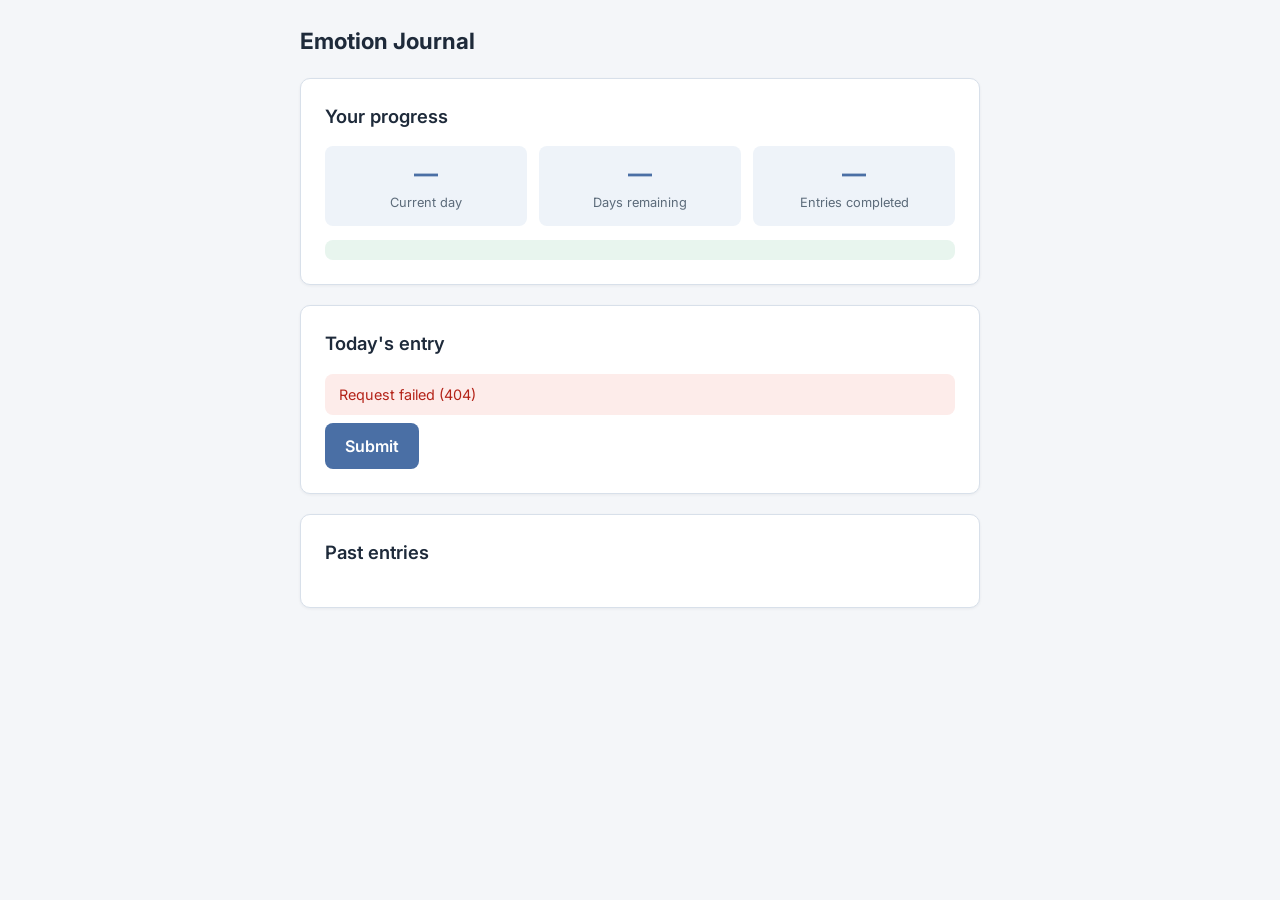
==== p1.html @ 7e6b7ffb "Add files via upload" ====
<!DOCTYPE html>
<html lang="en">
<head>
  <meta charset="UTF-8">
  <meta name="viewport" content="width=device-width, initial-scale=1.0">
  <title>Emotion Journal — Participant 1</title>
  <link rel="preconnect" href="https://fonts.googleapis.com">
  <link rel="preconnect" href="https://fonts.gstatic.com" crossorigin>
  <link href="https://fonts.googleapis.com/css2?family=Inter:wght@300;400;500;600;700&display=swap" rel="stylesheet">
  <link rel="stylesheet" href="journal.css">
</head>
<body class="journal-body" data-participant="p1">
  <div class="journal-container">
    <div class="journal-topbar">
      <div>
        <h1 style="margin:0;font-size:1.4rem;">Emotion Journal</h1>
        <span class="journal-topbar-user" id="user-label"></span>
      </div>
    </div>

    <div class="journal-card">
      <h2>Your progress</h2>
      <div class="journal-progress">
        <div class="journal-stat">
          <span class="journal-stat-value" id="stat-day">—</span>
          <span class="journal-stat-label">Current day</span>
        </div>
        <div class="journal-stat">
          <span class="journal-stat-value" id="stat-remaining">—</span>
          <span class="journal-stat-label">Days remaining</span>
        </div>
        <div class="journal-stat">
          <span class="journal-stat-value" id="stat-completed">—</span>
          <span class="journal-stat-label">Entries completed</span>
        </div>
      </div>
      <div id="study-status" class="journal-status journal-status--active"></div>
    </div>

    <div class="journal-card" id="today-card">
      <h2 id="today-heading">Today's entry</h2>
      <div id="submitted-banner" class="journal-submitted-banner" hidden></div>
      <form id="journal-form">
        <div id="questions-container"></div>
        <div id="form-message" class="journal-form-message" hidden></div>
        <div class="journal-actions">
          <button type="submit" id="submit-btn" class="journal-btn journal-btn--primary">Submit</button>
        </div>
      </form>
    </div>

    <div class="journal-card">
      <h2>Past entries</h2>
      <div id="history-calendar"></div>
      <div id="history-detail" class="journal-history-detail" hidden></div>
    </div>
  </div>
  <script type="module" src="app.js"></script>
</body>
</html>
---- journal.css ----
/* Emotion Journal — standalone styles (does not modify main Photon site) */

:root {
  --journal-primary: #4a6fa5;
  --journal-primary-dark: #3a5880;
  --journal-bg: #f4f6f9;
  --journal-surface: #ffffff;
  --journal-border: #d8e0ea;
  --journal-text: #1e2a3a;
  --journal-muted: #5c6b7a;
  --journal-success: #2d8a5e;
  --journal-warning: #c47d1a;
  --journal-radius: 10px;
  --journal-font: 'Inter', -apple-system, BlinkMacSystemFont, sans-serif;
}

*,
*::before,
*::after {
  box-sizing: border-box;
}

body.journal-body {
  margin: 0;
  font-family: var(--journal-font);
  font-size: 16px;
  line-height: 1.5;
  color: var(--journal-text);
  background: var(--journal-bg);
  min-height: 100vh;
}

.journal-container {
  max-width: 720px;
  margin: 0 auto;
  padding: 24px 20px 48px;
}

.journal-container--wide {
  max-width: 1100px;
}

.journal-header {
  margin-bottom: 28px;
}

.journal-header h1 {
  margin: 0 0 6px;
  font-size: 1.75rem;
  font-weight: 700;
  color: var(--journal-primary-dark);
}

.journal-header p {
  margin: 0;
  color: var(--journal-muted);
}

.journal-card {
  background: var(--journal-surface);
  border: 1px solid var(--journal-border);
  border-radius: var(--journal-radius);
  padding: 24px;
  margin-bottom: 20px;
  box-shadow: 0 1px 3px rgba(30, 42, 58, 0.06);
}

.journal-card h2 {
  margin: 0 0 16px;
  font-size: 1.15rem;
  font-weight: 600;
}

.journal-progress {
  display: grid;
  grid-template-columns: repeat(3, 1fr);
  gap: 12px;
  margin-bottom: 4px;
}

.journal-progress--admin {
  grid-template-columns: repeat(2, 1fr);
}

.journal-stat {
  text-align: center;
  padding: 14px 10px;
  background: #eef3f9;
  border-radius: 8px;
}

.journal-stat-value {
  display: block;
  font-size: 1.5rem;
  font-weight: 700;
  color: var(--journal-primary);
  line-height: 1.2;
}

.journal-stat-label {
  display: block;
  font-size: 0.8rem;
  color: var(--journal-muted);
  margin-top: 4px;
}

.journal-status {
  margin-top: 14px;
  padding: 10px 14px;
  border-radius: 8px;
  font-size: 0.9rem;
}

.journal-status--active {
  background: #e8f5ee;
  color: var(--journal-success);
}

.journal-status--plain {
  background: transparent;
  padding-left: 0;
  padding-right: 0;
  color: var(--journal-primary);
}

.journal-status--warning {
  background: #fef6e8;
  color: var(--journal-warning);
}

.journal-status--ended {
  background: #f0f0f0;
  color: var(--journal-muted);
}

.journal-field {
  margin-bottom: 22px;
}

.journal-field label,
.journal-field-label {
  display: block;
  font-weight: 500;
  margin-bottom: 8px;
}

.journal-required {
  color: #b42318;
  font-weight: 600;
}

.journal-choice-list {
  display: flex;
  flex-direction: column;
  gap: 10px;
}

.journal-choice-row {
  display: flex;
  align-items: flex-start;
  gap: 10px;
  font-size: 0.95rem;
  line-height: 1.4;
  cursor: pointer;
}

.journal-choice-text {
  font-weight: 300;
}

.journal-choice-row input {
  margin-top: 3px;
  flex-shrink: 0;
  accent-color: var(--journal-primary);
}

.journal-other-input {
  width: 100%;
  margin-top: 10px;
  padding: 10px 12px;
  border: 1px solid var(--journal-border);
  border-radius: 8px;
  font: inherit;
}

.journal-field--hidden {
  display: none;
}

.journal-field .journal-hint {
  display: block;
  font-size: 0.85rem;
  color: var(--journal-muted);
  margin-top: 4px;
}

.journal-field input[type="text"],
.journal-field input[type="password"],
.journal-field textarea,
.journal-field select {
  width: 100%;
  padding: 10px 12px;
  border: 1px solid var(--journal-border);
  border-radius: 8px;
  font: inherit;
  color: inherit;
  background: #fff;
}

.journal-field textarea {
  min-height: 88px;
  resize: vertical;
}

.journal-scale {
  display: flex;
  flex-wrap: wrap;
  gap: 8px;
  align-items: center;
}

.journal-scale-labels {
  display: flex;
  justify-content: space-between;
  width: 100%;
  font-size: 0.8rem;
  color: var(--journal-muted);
  margin-top: 6px;
}

.journal-scale-btn {
  flex: 1;
  min-width: 36px;
  max-width: 48px;
  padding: 10px 0;
  border: 1px solid var(--journal-border);
  border-radius: 8px;
  background: #fff;
  font: inherit;
  font-weight: 500;
  cursor: pointer;
  transition: background 0.15s, border-color 0.15s;
}

.journal-scale-btn:hover {
  border-color: var(--journal-primary);
}

.journal-scale-btn.selected {
  background: var(--journal-primary);
  border-color: var(--journal-primary);
  color: #fff;
}

.journal-yesno {
  display: flex;
  gap: 10px;
}

.journal-yesno-btn {
  flex: 1;
  padding: 10px;
  border: 1px solid var(--journal-border);
  border-radius: 8px;
  background: #fff;
  font: inherit;
  font-weight: 300;
  cursor: pointer;
}

.journal-yesno-btn.selected {
  background: var(--journal-primary);
  border-color: var(--journal-primary);
  color: #fff;
}

.journal-btn {
  display: inline-flex;
  align-items: center;
  justify-content: center;
  gap: 8px;
  padding: 11px 20px;
  border: none;
  border-radius: 8px;
  font: inherit;
  font-weight: 600;
  cursor: pointer;
  transition: opacity 0.15s;
}

.journal-btn:disabled {
  opacity: 0.55;
  cursor: not-allowed;
}

.journal-btn--primary {
  background: var(--journal-primary);
  color: #fff;
}

.journal-btn--primary:hover:not(:disabled) {
  background: var(--journal-primary-dark);
}

.journal-btn--secondary {
  background: #eef3f9;
  color: var(--journal-primary-dark);
}

.journal-btn--ghost {
  background: transparent;
  color: var(--journal-muted);
  padding: 8px 12px;
}

.journal-actions {
  display: flex;
  gap: 12px;
  flex-wrap: wrap;
  margin-top: 8px;
}

.journal-error {
  padding: 10px 14px;
  background: #fdecea;
  color: #b42318;
  border-radius: 8px;
  font-size: 0.9rem;
  margin-bottom: 16px;
}

.journal-success {
  padding: 10px 14px;
  background: #e8f5ee;
  color: var(--journal-success);
  border-radius: 8px;
  font-size: 0.9rem;
  margin-bottom: 16px;
}

.journal-topbar {
  display: flex;
  justify-content: space-between;
  align-items: center;
  margin-bottom: 20px;
  flex-wrap: wrap;
  gap: 10px;
}

.journal-topbar-user {
  font-size: 0.9rem;
  color: var(--journal-muted);
}

.journal-history-item {
  border-bottom: 1px solid var(--journal-border);
  padding: 16px 0;
}

.journal-history-item:last-child {
  border-bottom: none;
  padding-bottom: 0;
}

.journal-history-date {
  font-weight: 600;
  margin-bottom: 10px;
  color: var(--journal-primary-dark);
}

.journal-history-answer {
  margin-bottom: 8px;
  font-size: 0.92rem;
}

.journal-history-answer strong {
  display: block;
  font-weight: 500;
  color: var(--journal-muted);
  font-size: 0.82rem;
  margin-bottom: 2px;
}

.journal-empty {
  text-align: center;
  color: var(--journal-muted);
  padding: 24px 0;
}

.journal-login-select {
  width: 100%;
  padding: 10px 12px;
  border: 1px solid var(--journal-border);
  border-radius: 8px;
  font: inherit;
  background: #fff;
}

/* Admin table */
.journal-table-wrap {
  overflow-x: auto;
}

.journal-table {
  width: 100%;
  border-collapse: collapse;
  font-size: 0.88rem;
}

.journal-table th,
.journal-table td {
  border: 1px solid var(--journal-border);
  padding: 10px 12px;
  text-align: left;
  vertical-align: top;
}

.journal-table th {
  background: #eef3f9;
  font-weight: 600;
  white-space: nowrap;
}

.journal-table td {
  max-width: 220px;
  word-break: break-word;
}

.journal-participant-block {
  margin-bottom: 32px;
}

.journal-participant-block h3 {
  margin: 0 0 12px;
  font-size: 1.05rem;
}

.journal-badge {
  display: inline-block;
  padding: 2px 8px;
  border-radius: 999px;
  font-size: 0.78rem;
  font-weight: 600;
  background: #eef3f9;
  color: var(--journal-primary);
  margin-left: 8px;
}

.journal-form-message {
  margin-top: 8px;
}

.journal-form-message.journal-success,
.journal-form-message.journal-error {
  margin-bottom: 0;
}

.journal-submitted-banner {
  padding: 10px 14px;
  background: #e8f5ee;
  color: var(--journal-success);
  border-radius: 8px;
  font-size: 0.9rem;
  margin-bottom: 16px;
}

/* Calendar past entries */
.journal-cal-month {
  margin-bottom: 28px;
}

.journal-cal-month:last-child {
  margin-bottom: 0;
}

.journal-cal-month-title {
  font-weight: 600;
  font-size: 1rem;
  margin-bottom: 12px;
  color: var(--journal-primary-dark);
}

.journal-cal-weekdays {
  display: grid;
  grid-template-columns: repeat(7, 1fr);
  gap: 4px;
  margin-bottom: 6px;
  text-align: center;
  font-size: 0.75rem;
  font-weight: 500;
  color: var(--journal-muted);
}

.journal-cal-grid {
  display: grid;
  grid-template-columns: repeat(7, 1fr);
  gap: 4px;
}

.journal-cal-cell {
  aspect-ratio: 1;
  min-height: 36px;
  border: 1px solid var(--journal-border);
  border-radius: 8px;
  background: #fff;
  font: inherit;
  font-size: 0.88rem;
  color: var(--journal-muted);
  cursor: default;
  padding: 0;
}

.journal-cal-cell--empty {
  border: none;
  background: transparent;
}

.journal-cal-cell--out {
  opacity: 0.35;
  background: #fafafa;
}

.journal-cal-cell--past:not(.journal-cal-cell--has-entry) {
  background: #f8f9fb;
}

.journal-cal-cell--has-entry {
  background: #dce8f8;
  color: var(--journal-primary-dark);
  font-weight: 600;
  cursor: pointer;
}

.journal-cal-cell--today {
  box-shadow: inset 0 0 0 2px var(--journal-primary);
}

.journal-cal-cell--has-entry:hover:not(:disabled) {
  background: #c8daf4;
}

.journal-cal-cell--selected {
  background: var(--journal-primary) !important;
  border-color: var(--journal-primary);
  color: #fff !important;
}

.journal-cal-cell:disabled {
  cursor: default;
}

.journal-history-detail {
  margin-top: 20px;
  padding-top: 20px;
  border-top: 1px solid var(--journal-border);
}

.journal-history-detail-header {
  font-weight: 600;
  margin-bottom: 14px;
  color: var(--journal-primary-dark);
}

.journal-link-list {
  list-style: none;
  padding: 0;
  margin: 0;
}

.journal-link-list li {
  margin-bottom: 10px;
}

.journal-link-list a {
  color: var(--journal-primary);
  font-weight: 500;
  text-decoration: underline;
  text-underline-offset: 2px;
}

@media (max-width: 560px) {
  .journal-progress,
  .journal-progress--admin {
    grid-template-columns: 1fr;
  }

  .journal-container {
    padding: 16px 14px 40px;
  }
}
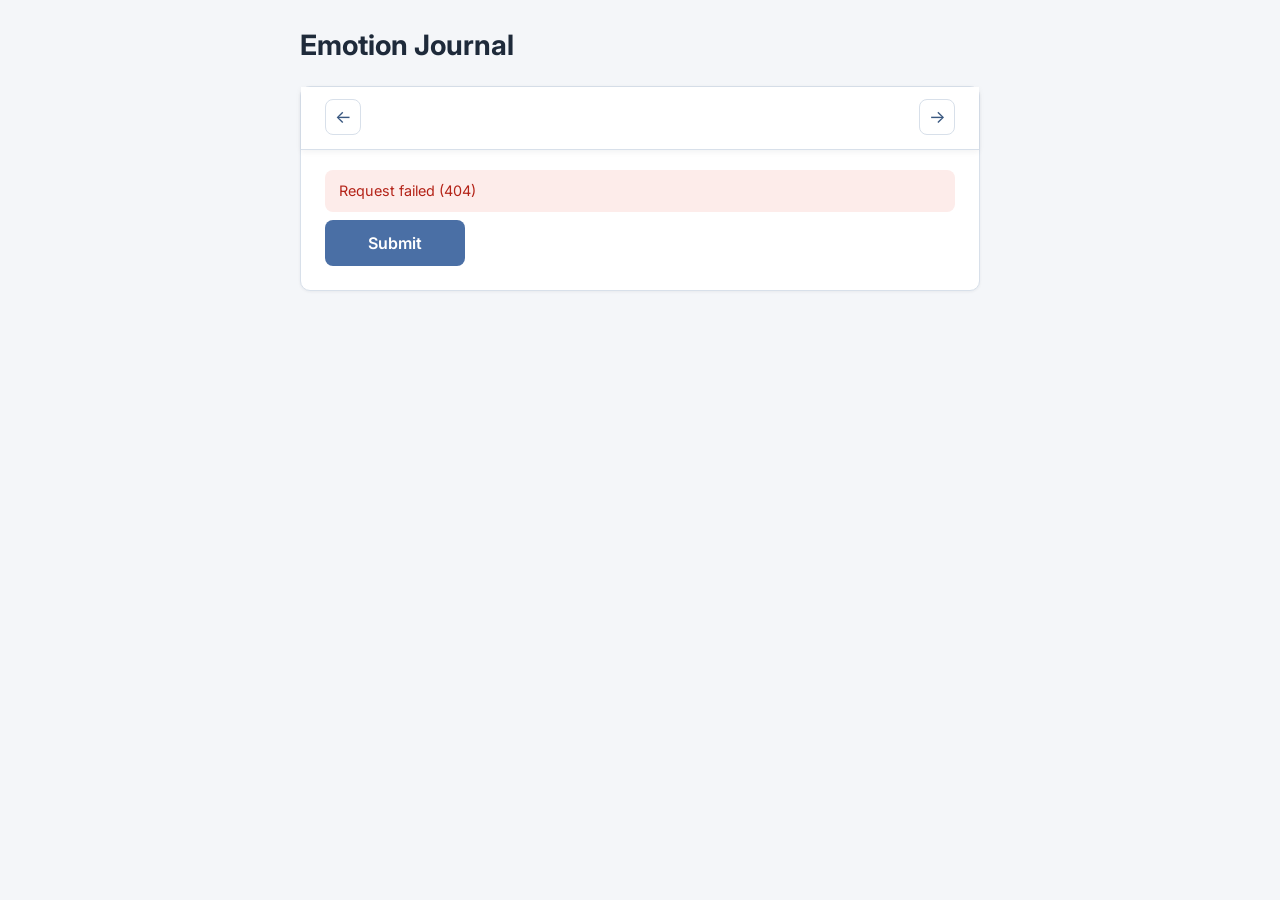
==== commit 08b35c3b: "Add files via upload" ====
--- a/p1.html
+++ b/p1.html
@@ -18,28 +18,16 @@
       </div>
     </div>
 
-    <div class="journal-card">
-      <h2>Your progress</h2>
-      <div class="journal-progress">
-        <div class="journal-stat">
-          <span class="journal-stat-value" id="stat-day">—</span>
-          <span class="journal-stat-label">Current day</span>
-        </div>
-        <div class="journal-stat">
-          <span class="journal-stat-value" id="stat-remaining">—</span>
-          <span class="journal-stat-label">Days remaining</span>
-        </div>
-        <div class="journal-stat">
-          <span class="journal-stat-value" id="stat-completed">—</span>
-          <span class="journal-stat-label">Entries completed</span>
-        </div>
+    <div class="journal-card" id="entry-card">
+      <div class="journal-timeline-wrap">
+        <button type="button" id="timeline-prev" class="journal-timeline-arrow" aria-label="Previous week">←</button>
+        <div id="timeline-strip" class="journal-timeline-strip"></div>
+        <button type="button" id="timeline-next" class="journal-timeline-arrow" aria-label="Next week">→</button>
       </div>
-      <div id="study-status" class="journal-status journal-status--active"></div>
-    </div>
 
-    <div class="journal-card" id="today-card">
-      <h2 id="today-heading">Today's entry</h2>
+      <p id="entry-date-label" class="journal-entry-date-label"></p>
       <div id="submitted-banner" class="journal-submitted-banner" hidden></div>
+
       <form id="journal-form">
         <div id="questions-container"></div>
         <div id="form-message" class="journal-form-message" hidden></div>
@@ -48,12 +36,6 @@
         </div>
       </form>
     </div>
-
-    <div class="journal-card">
-      <h2>Past entries</h2>
-      <div id="history-calendar"></div>
-      <div id="history-detail" class="journal-history-detail" hidden></div>
-    </div>
   </div>
   <script type="module" src="app.js"></script>
 </body>
--- a/journal.css
+++ b/journal.css
@@ -63,6 +63,7 @@
   padding: 24px;
   margin-bottom: 20px;
   box-shadow: 0 1px 3px rgba(30, 42, 58, 0.06);
+  overflow: visible;
 }
 
 .journal-card h2 {
@@ -134,7 +135,7 @@
 }
 
 .journal-field {
-  margin-bottom: 22px;
+  margin-bottom: 36px;
 }
 
 .journal-field label,
@@ -152,16 +153,23 @@
 .journal-choice-list {
   display: flex;
   flex-direction: column;
-  gap: 10px;
-}
-
+  gap: 0;
+}
+
+label.journal-choice-row,
 .journal-choice-row {
   display: flex;
   align-items: flex-start;
   gap: 10px;
+  margin: 0 0 20px;
+  padding: 0;
   font-size: 0.95rem;
   line-height: 1.4;
   cursor: pointer;
+}
+
+.journal-choice-row:last-child {
+  margin-bottom: 0;
 }
 
 .journal-choice-text {
@@ -307,6 +315,22 @@
   color: var(--journal-primary-dark);
 }
 
+.journal-btn--danger {
+  background: #fff;
+  color: #b42318;
+  border: 1px solid #f5c2c0;
+}
+
+.journal-btn--danger:hover:not(:disabled) {
+  background: #fdecea;
+}
+
+.journal-btn--small {
+  padding: 6px 12px;
+  font-size: 0.82rem;
+  font-weight: 500;
+}
+
 .journal-btn--ghost {
   background: transparent;
   color: var(--journal-muted);
@@ -464,7 +488,143 @@
   margin-bottom: 16px;
 }
 
-/* Calendar past entries */
+/* Study timeline strip */
+.journal-timeline-wrap {
+  position: -webkit-sticky;
+  position: sticky;
+  top: 0;
+  z-index: 20;
+  display: flex;
+  align-items: stretch;
+  gap: 8px;
+  margin: -24px -24px 20px;
+  padding: 12px 24px 14px;
+  background: var(--journal-surface);
+  border-bottom: 1px solid var(--journal-border);
+  box-shadow: 0 2px 6px rgba(30, 42, 58, 0.06);
+}
+
+.journal-timeline-arrow {
+  flex-shrink: 0;
+  width: 36px;
+  min-height: 36px;
+  border: 1px solid var(--journal-border);
+  border-radius: 8px;
+  background: #fff;
+  color: var(--journal-primary-dark);
+  font: inherit;
+  font-size: 1.1rem;
+  cursor: pointer;
+  -webkit-tap-highlight-color: transparent;
+  touch-action: manipulation;
+}
+
+.journal-timeline-arrow:disabled {
+  opacity: 0.35;
+  cursor: not-allowed;
+}
+
+.journal-timeline-strip {
+  flex: 1;
+  display: grid;
+  grid-template-columns: repeat(7, minmax(0, 1fr));
+  gap: 6px;
+  min-width: 0;
+}
+
+.journal-timeline-day {
+  position: relative;
+  display: flex;
+  flex-direction: column;
+  align-items: center;
+  justify-content: center;
+  gap: 3px;
+  padding: 10px 4px 12px;
+  border: 2px solid var(--journal-border);
+  border-radius: 8px;
+  background: #fff;
+  font: inherit;
+  cursor: pointer;
+  min-height: 84px;
+  -webkit-tap-highlight-color: transparent;
+  touch-action: manipulation;
+}
+
+.journal-timeline-weekday {
+  display: block;
+  font-size: 0.75rem;
+  font-weight: 600;
+  line-height: 1.1;
+  text-align: center;
+  letter-spacing: 0.02em;
+  color: var(--journal-muted);
+}
+
+.journal-timeline-date {
+  display: block;
+  font-size: 1.05rem;
+  font-weight: 700;
+  line-height: 1.1;
+  text-align: center;
+}
+
+.journal-timeline-study-day {
+  display: block;
+  font-size: 0.65rem;
+  color: var(--journal-muted);
+  line-height: 1;
+  margin-top: 1px;
+}
+
+.journal-timeline-check {
+  display: block;
+  font-size: 0.95rem;
+  font-weight: 700;
+  line-height: 1;
+  margin-top: 2px;
+  color: var(--journal-success);
+}
+
+.journal-timeline-day--has-entry {
+  background: #c8e6d4;
+  border-color: #9fd4b0;
+}
+
+.journal-timeline-day--has-entry .journal-timeline-check {
+  color: #1f7a4f;
+}
+
+.journal-timeline-day--today:not(.journal-timeline-day--selected) {
+  border-color: var(--journal-primary);
+}
+
+.journal-timeline-day--today.journal-timeline-day--has-entry:not(.journal-timeline-day--selected) {
+  border-color: var(--journal-success);
+}
+
+.journal-timeline-day--selected {
+  background: #fff;
+  border: 3px solid var(--journal-primary);
+  color: var(--journal-text);
+}
+
+.journal-timeline-day--has-entry.journal-timeline-day--selected {
+  background: #c8e6d4;
+  border: 3px solid var(--journal-primary);
+}
+
+.journal-timeline-day--future {
+  opacity: 0.45;
+}
+
+.journal-entry-date-label {
+  margin: 0 0 16px;
+  font-size: 1rem;
+  font-weight: 600;
+  color: var(--journal-primary-dark);
+}
+
+/* Calendar past entries (admin / legacy) */
 .journal-cal-month {
   margin-bottom: 28px;
 }
@@ -578,13 +738,130 @@
   text-underline-offset: 2px;
 }
 
-@media (max-width: 560px) {
+@media (max-width: 767px) {
   .journal-progress,
   .journal-progress--admin {
     grid-template-columns: 1fr;
   }
 
   .journal-container {
-    padding: 16px 14px 40px;
-  }
-}
+    padding: 12px 12px 40px;
+  }
+
+  .journal-topbar {
+    margin-bottom: 12px;
+  }
+
+  .journal-topbar h1 {
+    font-size: 1.25rem !important;
+  }
+
+  .journal-card {
+    padding: 0 12px 16px;
+    overflow: visible;
+  }
+
+  .journal-timeline-wrap {
+    gap: 4px;
+    margin: 0 -12px 12px;
+    padding: 10px 12px 12px;
+  }
+
+  .journal-timeline-arrow {
+    width: 44px;
+    min-height: 72px;
+  }
+
+  .journal-timeline-strip {
+    gap: 4px;
+  }
+
+  .journal-timeline-day {
+    min-height: 72px;
+    padding: 8px 2px 10px;
+    border-radius: 8px;
+    gap: 2px;
+  }
+
+  .journal-timeline-weekday {
+    font-size: 0.7rem;
+  }
+
+  .journal-timeline-date {
+    font-size: 0.95rem;
+  }
+
+  .journal-timeline-check {
+    font-size: 0.88rem;
+  }
+
+  .journal-entry-date-label {
+    margin-bottom: 10px;
+    font-size: 0.95rem;
+  }
+
+  .journal-submitted-banner {
+    margin-bottom: 10px;
+    font-size: 0.85rem;
+    padding: 8px 12px;
+  }
+
+  .journal-yesno-btn {
+    min-height: 44px;
+    padding: 12px 10px;
+  }
+
+  .journal-btn {
+    min-height: 44px;
+    width: 100%;
+  }
+
+  .journal-actions {
+    flex-direction: column;
+  }
+
+  label.journal-choice-row,
+  .journal-choice-row {
+    height: auto;
+    min-height: 0;
+    margin: 0 0 20px;
+    padding: 0;
+    align-items: flex-start;
+  }
+
+  .journal-choice-row:last-child {
+    margin-bottom: 0;
+  }
+
+  .journal-choice-row input {
+    margin-top: 2px;
+    flex-shrink: 0;
+    width: 18px;
+    height: 18px;
+  }
+
+  .journal-field input[type="text"],
+  .journal-field textarea {
+    font-size: 16px;
+  }
+}
+
+@media (min-width: 768px) {
+  .journal-topbar h1 {
+    font-size: 1.75rem !important;
+  }
+
+  .journal-actions {
+    flex-direction: row;
+  }
+
+  .journal-btn {
+    width: auto;
+    min-width: 140px;
+  }
+
+  .journal-yesno-btn {
+    min-height: auto;
+    padding: 12px 16px;
+  }
+}
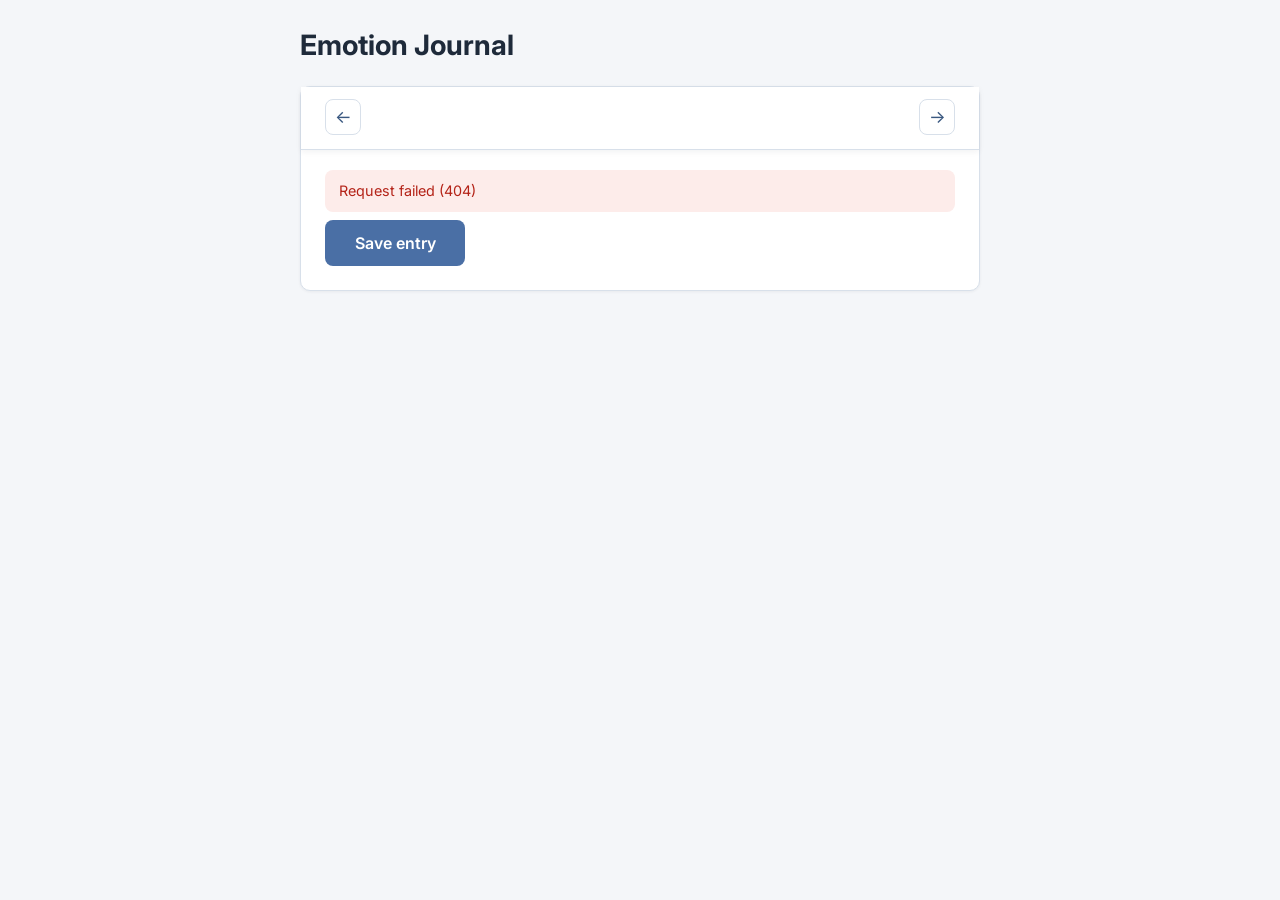
==== commit 40819299: "Add files via upload" ====
--- a/p1.html
+++ b/p1.html
@@ -32,7 +32,7 @@
         <div id="questions-container"></div>
         <div id="form-message" class="journal-form-message" hidden></div>
         <div class="journal-actions">
-          <button type="submit" id="submit-btn" class="journal-btn journal-btn--primary">Submit</button>
+          <button type="submit" id="submit-btn" class="journal-btn journal-btn--primary">Save entry</button>
         </div>
       </form>
     </div>
--- a/journal.css
+++ b/journal.css
@@ -594,14 +594,6 @@
   color: #1f7a4f;
 }
 
-.journal-timeline-day--today:not(.journal-timeline-day--selected) {
-  border-color: var(--journal-primary);
-}
-
-.journal-timeline-day--today.journal-timeline-day--has-entry:not(.journal-timeline-day--selected) {
-  border-color: var(--journal-success);
-}
-
 .journal-timeline-day--selected {
   background: #fff;
   border: 3px solid var(--journal-primary);
